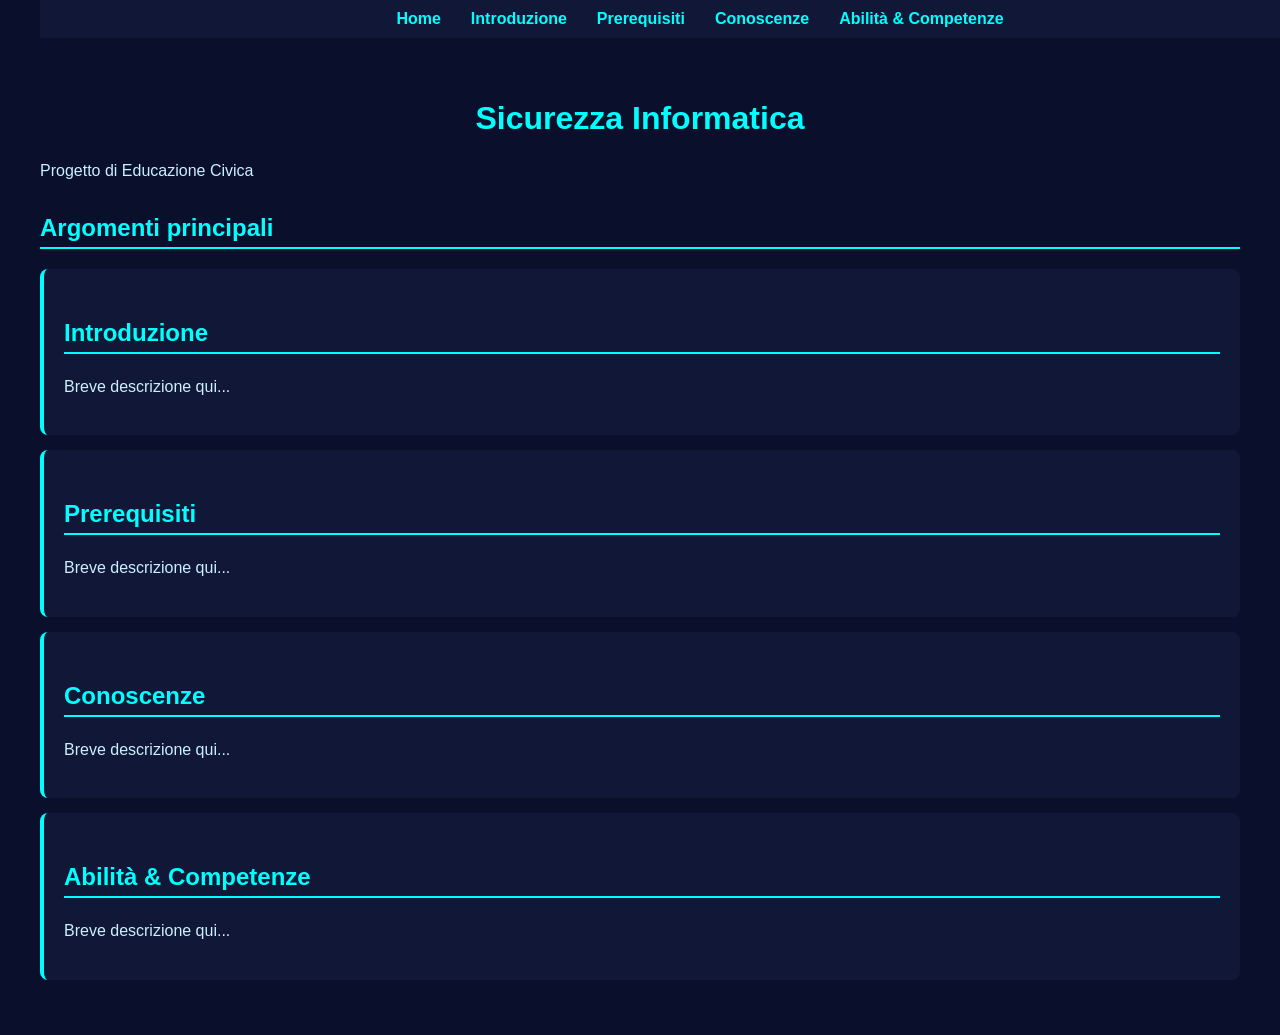
==== index.html @ 385b6d2a "Update index.html" ====
<!DOCTYPE html>
<html lang="it">
<head>
<meta charset="UTF-8">
<title>Sicurezza Informatica</title>
<link rel="stylesheet" href="style.css">
</head>
<body>

<!-- Navbar fissa -->
<nav>
  <a href="index.html">Home</a>
  <a href="introduzione.html">Introduzione</a>
  <a href="prerequisiti.html">Prerequisiti</a>
  <a href="conoscenze.html">Conoscenze</a>
  <a href="abilita-competenze.html">Abilità & Competenze</a>
</nav>

<h1>Sicurezza Informatica</h1>
<p>Progetto di Educazione Civica</p>

<h2>Argomenti principali</h2>

<div class="card">
  <h2>Introduzione</h2>
  <p>Breve descrizione qui...</p>
</div>

<div class="card">
  <h2>Prerequisiti</h2>
  <p>Breve descrizione qui...</p>
</div>

<div class="card">
  <h2>Conoscenze</h2>
  <p>Breve descrizione qui...</p>
</div>

<div class="card">
  <h2>Abilità & Competenze</h2>
  <p>Breve descrizione qui...</p>
</div>

</body>
</html>
---- style.css ----
body{
    font-family: Arial, sans-serif;
    margin:0;
    padding:70px 40px 40px 40px; /* in alto spazio per navbar */
    background-color:#0a0f2c; /* blu scuro */
    color:#e0f7fa;
}

h1{
    color:#00ffff; /* turchese puro */
    text-align:center;
    margin-top:30px;
}

h2{
    color:#00ffff;
    margin-top:30px;
    border-bottom:2px solid #00ffff;
    padding-bottom:5px;
}

p{
    line-height:1.6;
    color:#ccefff;
}

nav{
    position:fixed;
    top:0;
    width:100%;
    background:#111837;
    padding:10px 20px;
    z-index:100;
    display:flex;
    justify-content:center;
}

nav a{
    color:#00ffff;
    text-decoration:none;
    margin:0 15px;
    font-weight:bold;
    transition: color 0.3s ease;
}

nav a:hover{
    color:#66ffff;
}

.card{
    background:#111837;
    border-left:4px solid #00ffff;
    padding:20px;
    margin:15px 0;
    border-radius:8px;
    transition: all 0.3s ease;
}

.card:hover{
    background:#1a2466;
    transform: translateY(-3px);
}
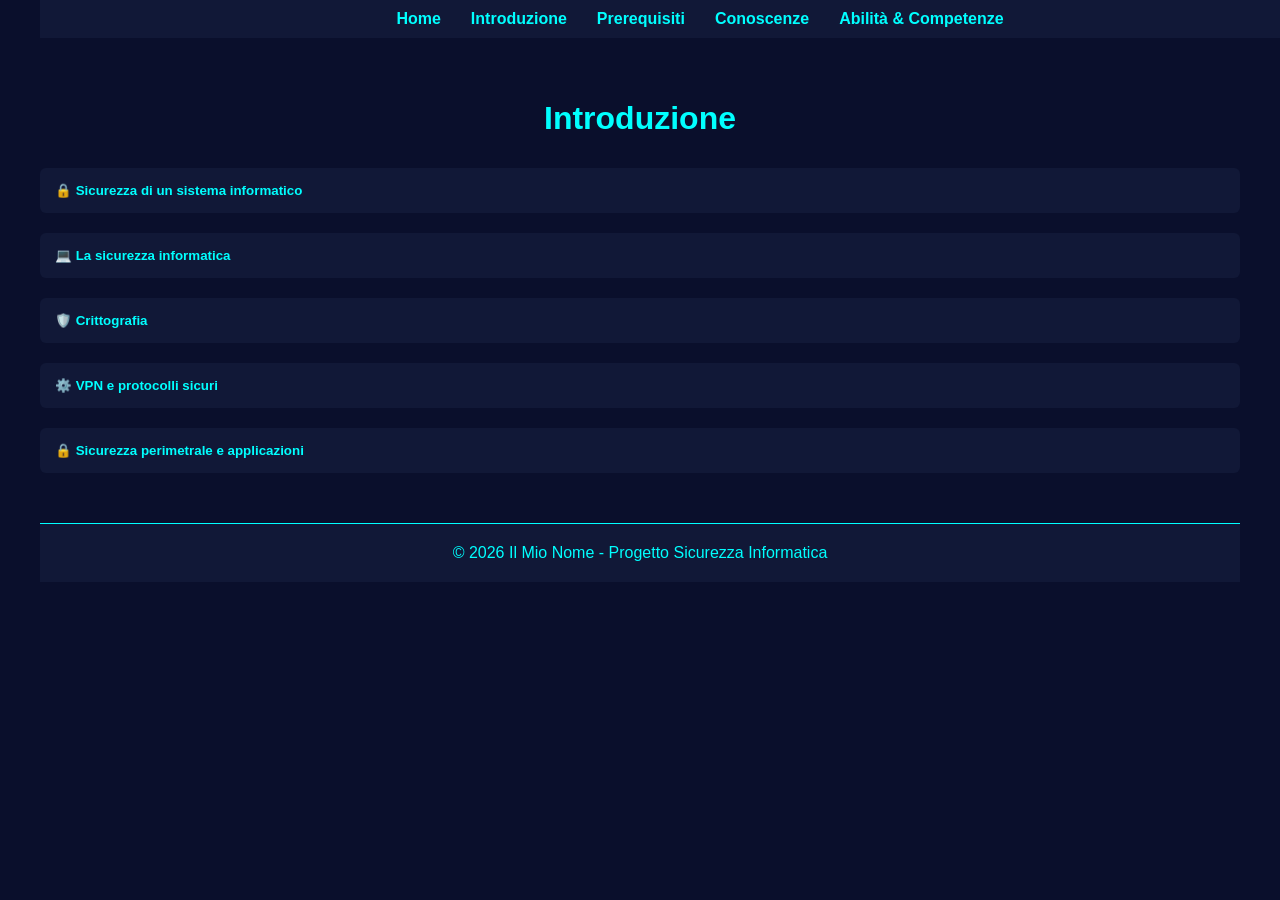
==== commit 092130cd: "Update index.html" ====
--- a/index.html
+++ b/index.html
@@ -2,12 +2,12 @@
 <html lang="it">
 <head>
 <meta charset="UTF-8">
-<title>Sicurezza Informatica</title>
+<title>Introduzione</title>
 <link rel="stylesheet" href="style.css">
+<script src="script.js"></script>
 </head>
 <body>
 
-<!-- Navbar fissa -->
 <nav>
   <a href="index.html">Home</a>
   <a href="introduzione.html">Introduzione</a>
@@ -16,30 +16,36 @@
   <a href="abilita-competenze.html">Abilità & Competenze</a>
 </nav>
 
-<h1>Sicurezza Informatica</h1>
-<p>Progetto di Educazione Civica</p>
+<h1>Introduzione</h1>
 
-<h2>Argomenti principali</h2>
-
-<div class="card">
-  <h2>Introduzione</h2>
-  <p>Breve descrizione qui...</p>
+<button class="collapsible">🔒 Sicurezza di un sistema informatico</button>
+<div class="content">
+  <p>Scrivi qui il testo...</p>
 </div>
 
-<div class="card">
-  <h2>Prerequisiti</h2>
-  <p>Breve descrizione qui...</p>
+<button class="collapsible">💻 La sicurezza informatica</button>
+<div class="content">
+  <p>Scrivi qui il testo...</p>
 </div>
 
-<div class="card">
-  <h2>Conoscenze</h2>
-  <p>Breve descrizione qui...</p>
+<button class="collapsible">🛡️ Crittografia</button>
+<div class="content">
+  <p>Scrivi qui il testo...</p>
 </div>
 
-<div class="card">
-  <h2>Abilità & Competenze</h2>
-  <p>Breve descrizione qui...</p>
+<button class="collapsible">⚙️ VPN e protocolli sicuri</button>
+<div class="content">
+  <p>Scrivi qui il testo...</p>
 </div>
+
+<button class="collapsible">🔒 Sicurezza perimetrale e applicazioni</button>
+<div class="content">
+  <p>Scrivi qui il testo...</p>
+</div>
+
+<footer>
+  © 2026 Il Mio Nome - Progetto Sicurezza Informatica
+</footer>
 
 </body>
 </html>
--- a/style.css
+++ b/style.css
@@ -1,13 +1,13 @@
 body{
     font-family: Arial, sans-serif;
     margin:0;
-    padding:70px 40px 40px 40px; /* in alto spazio per navbar */
-    background-color:#0a0f2c; /* blu scuro */
+    padding:70px 40px 40px 40px; /* spazio per navbar */
+    background-color:#0a0f2c;
     color:#e0f7fa;
 }
 
 h1{
-    color:#00ffff; /* turchese puro */
+    color:#00ffff;
     text-align:center;
     margin-top:30px;
 }
@@ -24,6 +24,7 @@
     color:#ccefff;
 }
 
+/* ===== Navbar fissa ===== */
 nav{
     position:fixed;
     top:0;
@@ -47,6 +48,7 @@
     color:#66ffff;
 }
 
+/* ===== Box/Card ===== */
 .card{
     background:#111837;
     border-left:4px solid #00ffff;
@@ -54,9 +56,45 @@
     margin:15px 0;
     border-radius:8px;
     transition: all 0.3s ease;
+    box-shadow: 0 0 10px rgba(0,255,255,0.3);
 }
 
 .card:hover{
     background:#1a2466;
     transform: translateY(-3px);
+    box-shadow: 0 0 20px rgba(0,255,255,0.5);
 }
+
+/* ===== Sezioni collapsible ===== */
+.collapsible {
+  background:#111837;
+  color:#00ffff;
+  cursor:pointer;
+  padding:15px;
+  width:100%;
+  border:none;
+  text-align:left;
+  font-weight:bold;
+  margin:10px 0;
+  border-radius:6px;
+  transition: background 0.3s ease;
+}
+.collapsible:hover { background:#1a2466; }
+
+.content {
+  padding:0 15px;
+  display:none;
+  background:#1a2466;
+  margin-bottom:10px;
+  border-radius:6px;
+}
+
+/* ===== Footer ===== */
+footer{
+  text-align:center;
+  margin-top:40px;
+  padding:20px;
+  color:#00ffff;
+  background:#111837;
+  border-top:1px solid #00ffff;
+}
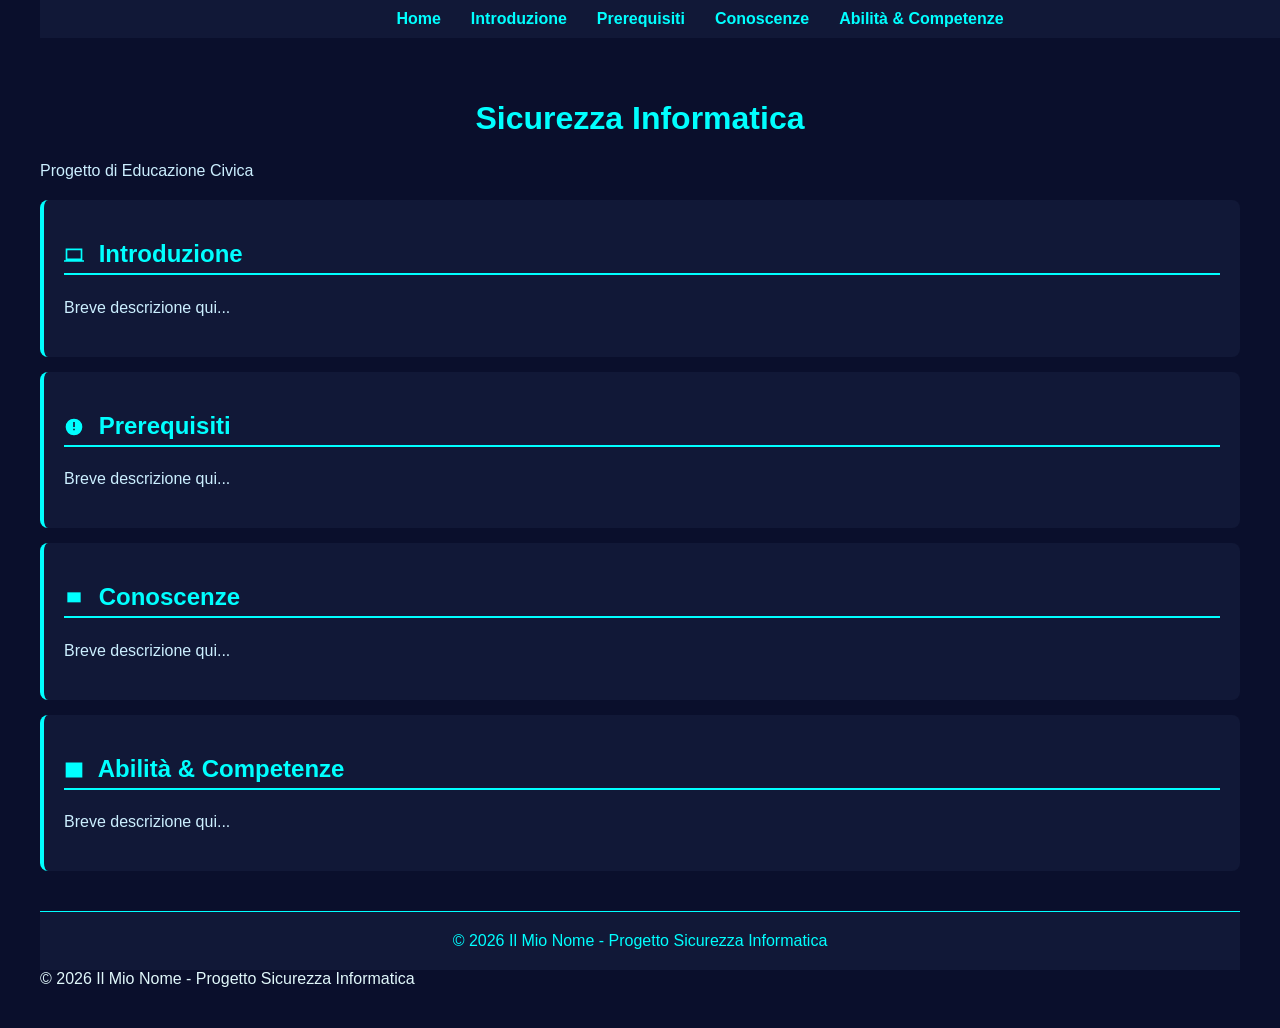
==== commit ff87a992: "Update index.html" ====
--- a/index.html
+++ b/index.html
@@ -2,9 +2,8 @@
 <html lang="it">
 <head>
 <meta charset="UTF-8">
-<title>Introduzione</title>
+<title>Sicurezza Informatica</title>
 <link rel="stylesheet" href="style.css">
-<script src="script.js"></script>
 </head>
 <body>
 
@@ -16,31 +15,47 @@
   <a href="abilita-competenze.html">Abilità & Competenze</a>
 </nav>
 
-<h1>Introduzione</h1>
+<h1>Sicurezza Informatica</h1>
+<p>Progetto di Educazione Civica</p>
 
-<button class="collapsible">🔒 Sicurezza di un sistema informatico</button>
-<div class="content">
-  <p>Scrivi qui il testo...</p>
+<div class="card">
+  <h2>
+    <svg xmlns="http://www.w3.org/2000/svg" width="20" height="20" fill="#00ffff" viewBox="0 0 24 24" style="vertical-align:middle; margin-right:8px;">
+      <path d="M2 3h20v14H2V3zm18 2H4v10h16V5zM0 17h24v2H0v-2z"/>
+    </svg>
+    Introduzione
+  </h2>
+  <p>Breve descrizione qui...</p>
 </div>
 
-<button class="collapsible">💻 La sicurezza informatica</button>
-<div class="content">
-  <p>Scrivi qui il testo...</p>
+<div class="card">
+  <h2>
+    <svg xmlns="http://www.w3.org/2000/svg" width="20" height="20" fill="#00ffff" viewBox="0 0 24 24" style="vertical-align:middle; margin-right:8px;">
+      <path d="M12 2a10 10 0 100 20 10 10 0 000-20zm1 14h-2v-2h2v2zm0-4h-2V6h2v6z"/>
+    </svg>
+    Prerequisiti
+  </h2>
+  <p>Breve descrizione qui...</p>
 </div>
 
-<button class="collapsible">🛡️ Crittografia</button>
-<div class="content">
-  <p>Scrivi qui il testo...</p>
+<div class="card">
+  <h2>
+    <svg xmlns="http://www.w3.org/2000/svg" width="20" height="20" fill="#00ffff" viewBox="0 0 24 24" style="vertical-align:middle; margin-right:8px;">
+      <path d="M4 4h16v12H4z"/>
+    </svg>
+    Conoscenze
+  </h2>
+  <p>Breve descrizione qui...</p>
 </div>
 
-<button class="collapsible">⚙️ VPN e protocolli sicuri</button>
-<div class="content">
-  <p>Scrivi qui il testo...</p>
-</div>
-
-<button class="collapsible">🔒 Sicurezza perimetrale e applicazioni</button>
-<div class="content">
-  <p>Scrivi qui il testo...</p>
+<div class="card">
+  <h2>
+    <svg xmlns="http://www.w3.org/2000/svg" width="20" height="20" fill="#00ffff" viewBox="0 0 24 24" style="vertical-align:middle; margin-right:8px;">
+      <path d="M2 3h20v18H2z"/>
+    </svg>
+    Abilità & Competenze
+  </h2>
+  <p>Breve descrizione qui...</p>
 </div>
 
 <footer>
@@ -49,3 +64,8 @@
 
 </body>
 </html>
+  © 2026 Il Mio Nome - Progetto Sicurezza Informatica
+</footer>
+
+</body>
+</html>
--- a/style.css
+++ b/style.css
@@ -1,30 +1,34 @@
+/* Corpo pagina */
 body{
     font-family: Arial, sans-serif;
     margin:0;
     padding:70px 40px 40px 40px; /* spazio per navbar */
-    background-color:#0a0f2c;
+    background-color:#0a0f2c; /* blu scuro */
     color:#e0f7fa;
 }
 
+/* Titoli principali */
 h1{
-    color:#00ffff;
+    color:#00ffff; /* turchese */
     text-align:center;
     margin-top:30px;
 }
 
+/* Titoli secondari */
 h2{
     color:#00ffff;
-    margin-top:30px;
+    margin-top:20px;
     border-bottom:2px solid #00ffff;
     padding-bottom:5px;
 }
 
+/* Testo */
 p{
     line-height:1.6;
     color:#ccefff;
 }
 
-/* ===== Navbar fissa ===== */
+/* Navbar fissa */
 nav{
     position:fixed;
     top:0;
@@ -48,7 +52,7 @@
     color:#66ffff;
 }
 
-/* ===== Box/Card ===== */
+/* Box / Card */
 .card{
     background:#111837;
     border-left:4px solid #00ffff;
@@ -56,45 +60,18 @@
     margin:15px 0;
     border-radius:8px;
     transition: all 0.3s ease;
-    box-shadow: 0 0 10px rgba(0,255,255,0.3);
 }
 
 .card:hover{
     background:#1a2466;
-    transform: translateY(-3px);
-    box-shadow: 0 0 20px rgba(0,255,255,0.5);
 }
 
-/* ===== Sezioni collapsible ===== */
-.collapsible {
-  background:#111837;
-  color:#00ffff;
-  cursor:pointer;
-  padding:15px;
-  width:100%;
-  border:none;
-  text-align:left;
-  font-weight:bold;
-  margin:10px 0;
-  border-radius:6px;
-  transition: background 0.3s ease;
+/* Footer */
+footer{
+    text-align:center;
+    margin-top:40px;
+    padding:20px;
+    color:#00ffff;
+    background:#111837;
+    border-top:1px solid #00ffff;
 }
-.collapsible:hover { background:#1a2466; }
-
-.content {
-  padding:0 15px;
-  display:none;
-  background:#1a2466;
-  margin-bottom:10px;
-  border-radius:6px;
-}
-
-/* ===== Footer ===== */
-footer{
-  text-align:center;
-  margin-top:40px;
-  padding:20px;
-  color:#00ffff;
-  background:#111837;
-  border-top:1px solid #00ffff;
-}
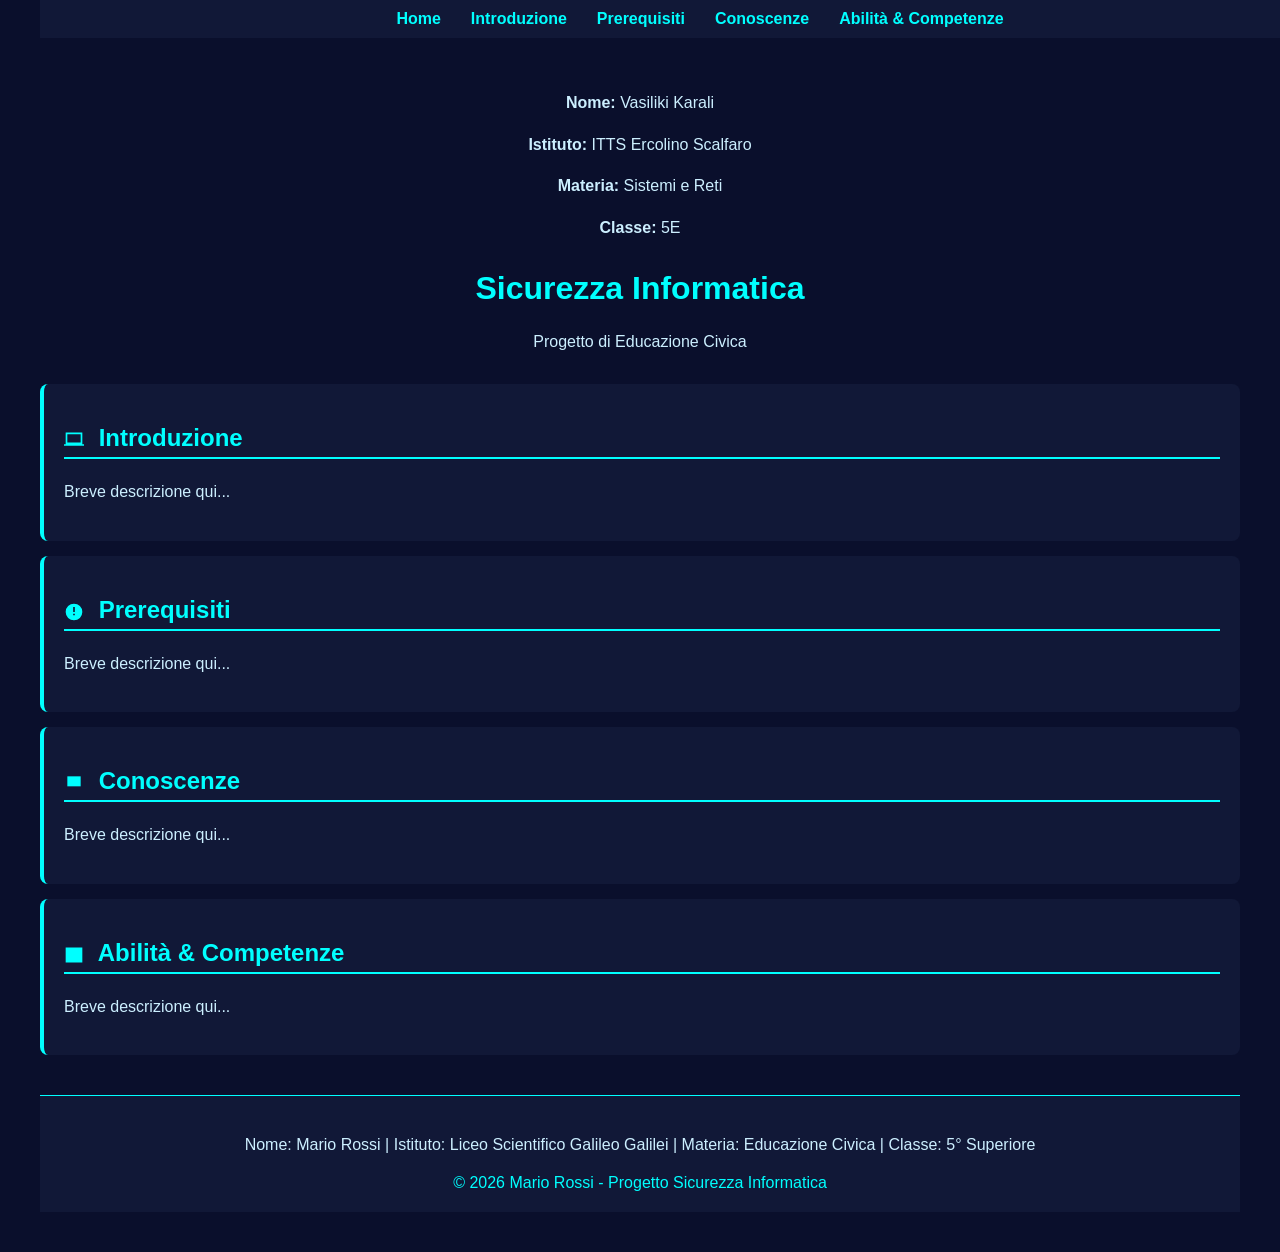
==== commit a38d6ecf: "Update index.html" ====
--- a/index.html
+++ b/index.html
@@ -7,6 +7,7 @@
 </head>
 <body>
 
+<!-- Navbar -->
 <nav>
   <a href="index.html">Home</a>
   <a href="introduzione.html">Introduzione</a>
@@ -15,9 +16,19 @@
   <a href="abilita-competenze.html">Abilità & Competenze</a>
 </nav>
 
+<!-- Header con informazioni personali -->
+<div class="header-info" style="text-align:center; margin:20px 0; color:#00ffff;">
+    <p><strong>Nome:</strong> Vasiliki Karali</p>
+    <p><strong>Istituto:</strong> ITTS Ercolino Scalfaro</p>
+    <p><strong>Materia:</strong> Sistemi e Reti</p>
+    <p><strong>Classe:</strong> 5E</p>
+</div>
+
+<!-- Titolo principale -->
 <h1>Sicurezza Informatica</h1>
-<p>Progetto di Educazione Civica</p>
+<p style="text-align:center; margin-bottom:30px;">Progetto di Educazione Civica</p>
 
+<!-- Card delle sezioni -->
 <div class="card">
   <h2>
     <svg xmlns="http://www.w3.org/2000/svg" width="20" height="20" fill="#00ffff" viewBox="0 0 24 24" style="vertical-align:middle; margin-right:8px;">
@@ -58,14 +69,11 @@
   <p>Breve descrizione qui...</p>
 </div>
 
+<!-- Footer -->
 <footer>
-  © 2026 Il Mio Nome - Progetto Sicurezza Informatica
+    <p>Nome: Mario Rossi | Istituto: Liceo Scientifico Galileo Galilei | Materia: Educazione Civica | Classe: 5° Superiore</p>
+    © 2026 Mario Rossi - Progetto Sicurezza Informatica
 </footer>
 
 </body>
 </html>
-  © 2026 Il Mio Nome - Progetto Sicurezza Informatica
-</footer>
-
-</body>
-</html>
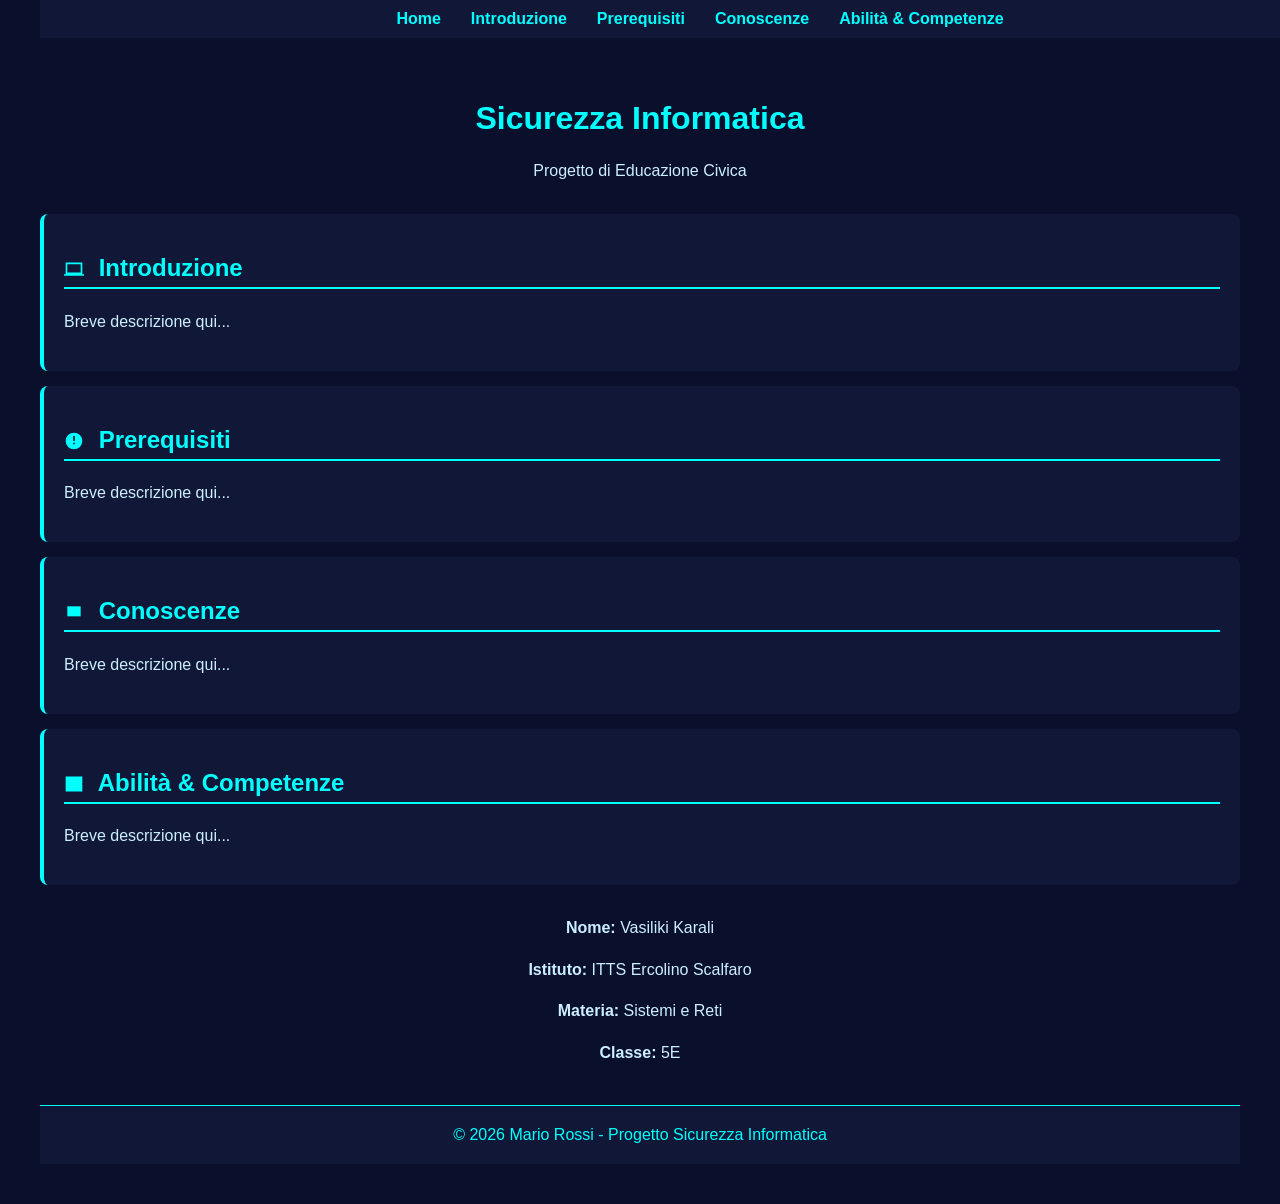
==== commit 70a3bf48: "Update index.html" ====
--- a/index.html
+++ b/index.html
@@ -15,14 +15,6 @@
   <a href="conoscenze.html">Conoscenze</a>
   <a href="abilita-competenze.html">Abilità & Competenze</a>
 </nav>
-
-<!-- Header con informazioni personali -->
-<div class="header-info" style="text-align:center; margin:20px 0; color:#00ffff;">
-    <p><strong>Nome:</strong> Vasiliki Karali</p>
-    <p><strong>Istituto:</strong> ITTS Ercolino Scalfaro</p>
-    <p><strong>Materia:</strong> Sistemi e Reti</p>
-    <p><strong>Classe:</strong> 5E</p>
-</div>
 
 <!-- Titolo principale -->
 <h1>Sicurezza Informatica</h1>
@@ -69,11 +61,20 @@
   <p>Breve descrizione qui...</p>
 </div>
 
+<!-- Info personali sotto le card -->
+<div class="header-info" style="text-align:center; margin:30px 0; color:#00ffff;">
+    <p><strong>Nome:</strong> Vasiliki Karali</p>
+    <p><strong>Istituto:</strong> ITTS Ercolino Scalfaro</p>
+    <p><strong>Materia:</strong> Sistemi e Reti</p>
+    <p><strong>Classe:</strong> 5E</p>
+</div>
+
 <!-- Footer -->
 <footer>
-    <p>Nome: Mario Rossi | Istituto: Liceo Scientifico Galileo Galilei | Materia: Educazione Civica | Classe: 5° Superiore</p>
     © 2026 Mario Rossi - Progetto Sicurezza Informatica
 </footer>
 
 </body>
 </html>
+</body>
+</html>
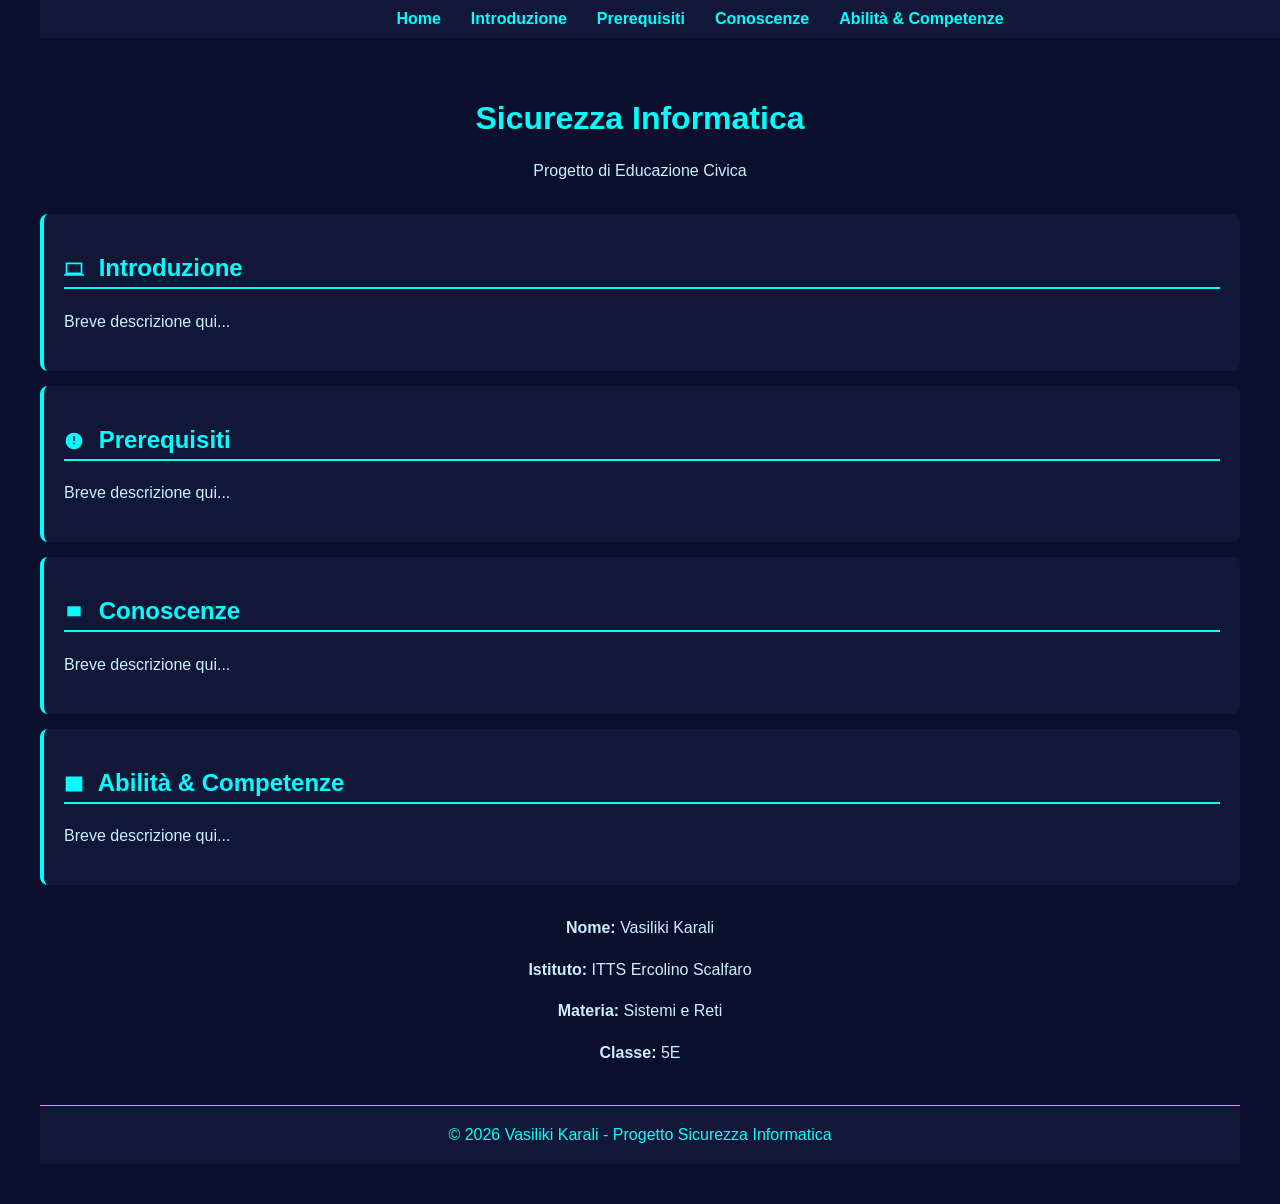
==== commit 50c9c9d0: "Update index.html" ====
--- a/index.html
+++ b/index.html
@@ -71,7 +71,7 @@
 
 <!-- Footer -->
 <footer>
-    © 2026 Mario Rossi - Progetto Sicurezza Informatica
+    © 2026 Vasiliki Karali - Progetto Sicurezza Informatica
 </footer>
 
 </body>
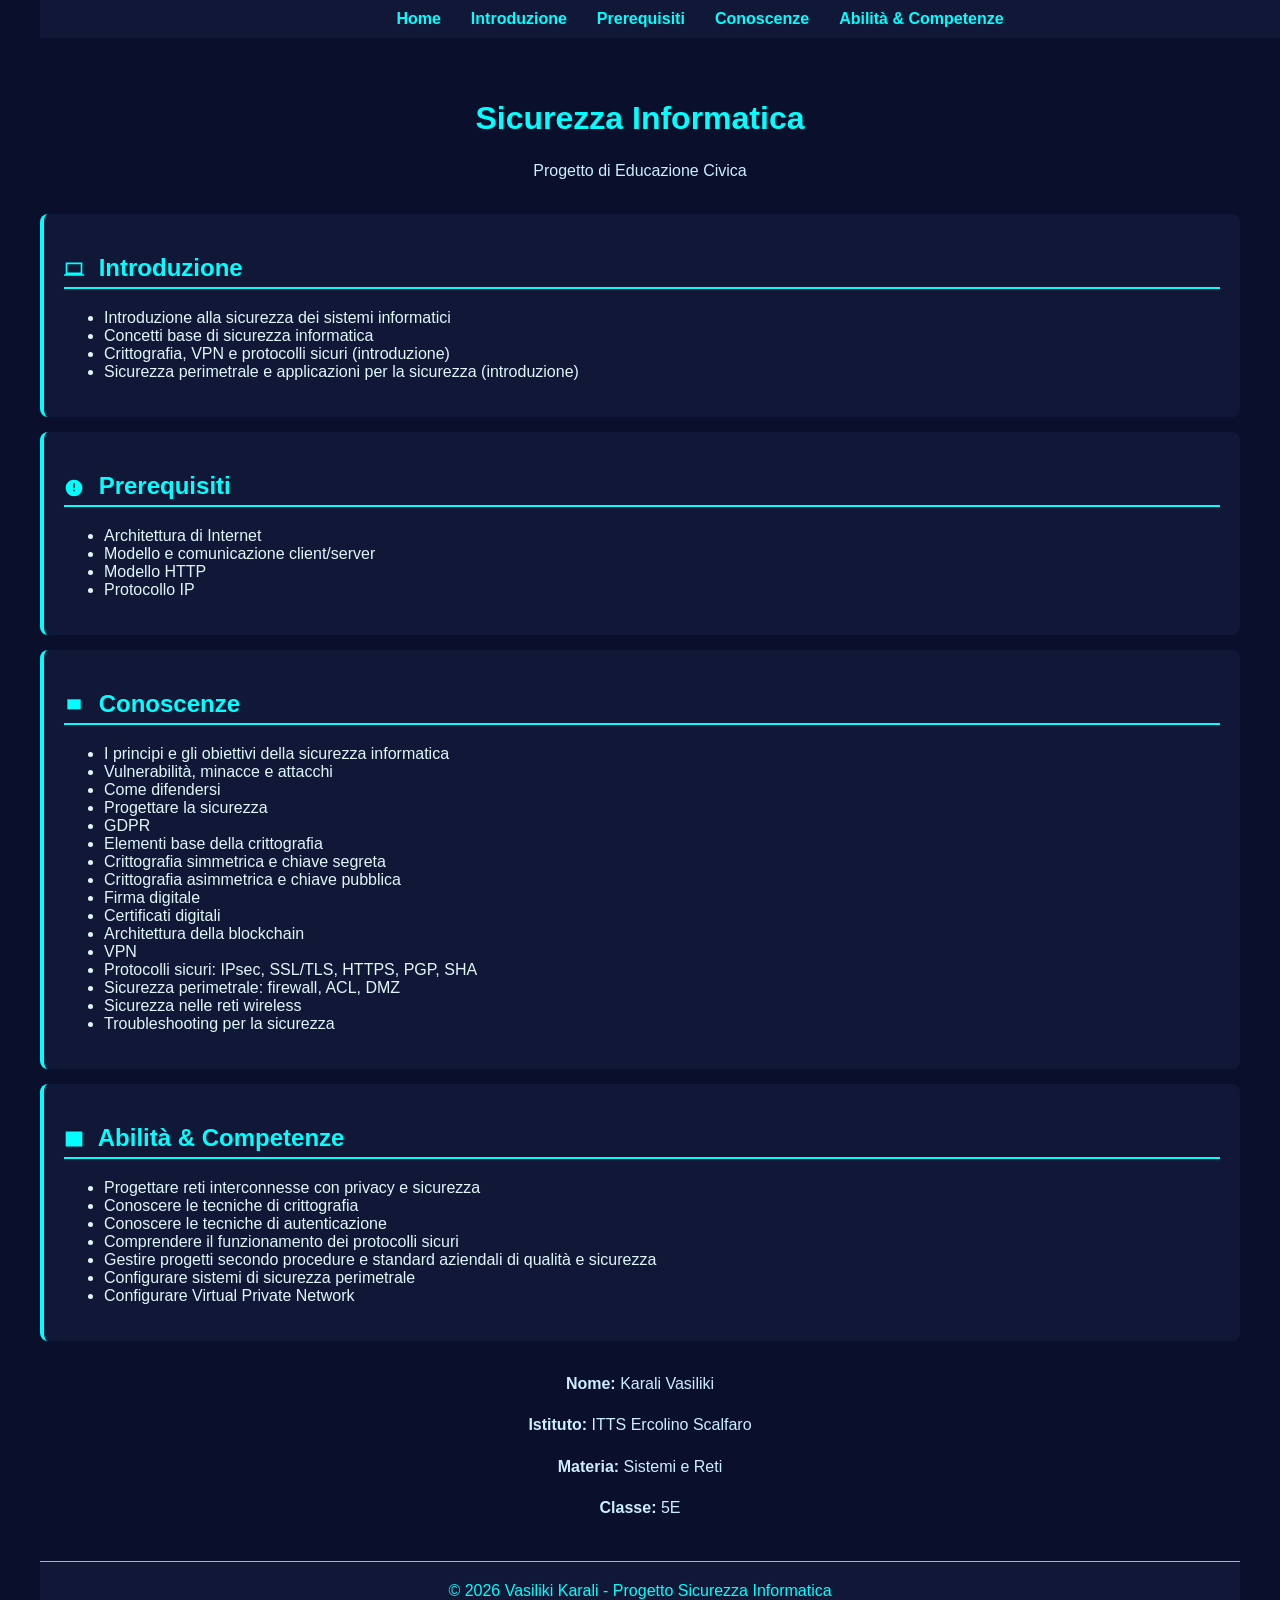
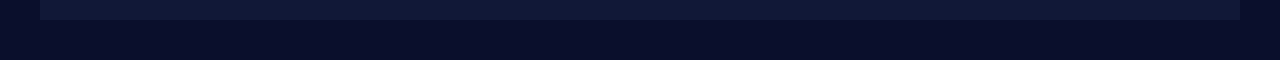
==== commit af1706cc: "Update index.html" ====
--- a/index.html
+++ b/index.html
@@ -9,7 +9,7 @@
 
 <!-- Navbar -->
 <nav>
-  <a href="index.html">Home</a>
+  <a href="index.html" class="active">Home</a>
   <a href="introduzione.html">Introduzione</a>
   <a href="prerequisiti.html">Prerequisiti</a>
   <a href="conoscenze.html">Conoscenze</a>
@@ -20,7 +20,7 @@
 <h1>Sicurezza Informatica</h1>
 <p style="text-align:center; margin-bottom:30px;">Progetto di Educazione Civica</p>
 
-<!-- Card delle sezioni -->
+<!-- Introduzione -->
 <div class="card">
   <h2>
     <svg xmlns="http://www.w3.org/2000/svg" width="20" height="20" fill="#00ffff" viewBox="0 0 24 24" style="vertical-align:middle; margin-right:8px;">
@@ -28,9 +28,15 @@
     </svg>
     Introduzione
   </h2>
-  <p>Breve descrizione qui...</p>
+  <ul>
+    <li>Introduzione alla sicurezza dei sistemi informatici</li>
+    <li>Concetti base di sicurezza informatica</li>
+    <li>Crittografia, VPN e protocolli sicuri (introduzione)</li>
+    <li>Sicurezza perimetrale e applicazioni per la sicurezza (introduzione)</li>
+  </ul>
 </div>
 
+<!-- Prerequisiti -->
 <div class="card">
   <h2>
     <svg xmlns="http://www.w3.org/2000/svg" width="20" height="20" fill="#00ffff" viewBox="0 0 24 24" style="vertical-align:middle; margin-right:8px;">
@@ -38,9 +44,15 @@
     </svg>
     Prerequisiti
   </h2>
-  <p>Breve descrizione qui...</p>
+  <ul>
+    <li>Architettura di Internet</li>
+    <li>Modello e comunicazione client/server</li>
+    <li>Modello HTTP</li>
+    <li>Protocollo IP</li>
+  </ul>
 </div>
 
+<!-- Conoscenze -->
 <div class="card">
   <h2>
     <svg xmlns="http://www.w3.org/2000/svg" width="20" height="20" fill="#00ffff" viewBox="0 0 24 24" style="vertical-align:middle; margin-right:8px;">
@@ -48,9 +60,27 @@
     </svg>
     Conoscenze
   </h2>
-  <p>Breve descrizione qui...</p>
+  <ul>
+    <li>I principi e gli obiettivi della sicurezza informatica</li>
+    <li>Vulnerabilità, minacce e attacchi</li>
+    <li>Come difendersi</li>
+    <li>Progettare la sicurezza</li>
+    <li>GDPR</li>
+    <li>Elementi base della crittografia</li>
+    <li>Crittografia simmetrica e chiave segreta</li>
+    <li>Crittografia asimmetrica e chiave pubblica</li>
+    <li>Firma digitale</li>
+    <li>Certificati digitali</li>
+    <li>Architettura della blockchain</li>
+    <li>VPN</li>
+    <li>Protocolli sicuri: IPsec, SSL/TLS, HTTPS, PGP, SHA</li>
+    <li>Sicurezza perimetrale: firewall, ACL, DMZ</li>
+    <li>Sicurezza nelle reti wireless</li>
+    <li>Troubleshooting per la sicurezza</li>
+  </ul>
 </div>
 
+<!-- Abilità & Competenze -->
 <div class="card">
   <h2>
     <svg xmlns="http://www.w3.org/2000/svg" width="20" height="20" fill="#00ffff" viewBox="0 0 24 24" style="vertical-align:middle; margin-right:8px;">
@@ -58,12 +88,20 @@
     </svg>
     Abilità & Competenze
   </h2>
-  <p>Breve descrizione qui...</p>
+  <ul>
+    <li>Progettare reti interconnesse con privacy e sicurezza</li>
+    <li>Conoscere le tecniche di crittografia</li>
+    <li>Conoscere le tecniche di autenticazione</li>
+    <li>Comprendere il funzionamento dei protocolli sicuri</li>
+    <li>Gestire progetti secondo procedure e standard aziendali di qualità e sicurezza</li>
+    <li>Configurare sistemi di sicurezza perimetrale</li>
+    <li>Configurare Virtual Private Network</li>
+  </ul>
 </div>
 
 <!-- Info personali sotto le card -->
 <div class="header-info" style="text-align:center; margin:30px 0; color:#00ffff;">
-    <p><strong>Nome:</strong> Vasiliki Karali</p>
+    <p><strong>Nome:</strong> Karali Vasiliki</p>
     <p><strong>Istituto:</strong> ITTS Ercolino Scalfaro</p>
     <p><strong>Materia:</strong> Sistemi e Reti</p>
     <p><strong>Classe:</strong> 5E</p>
@@ -76,5 +114,3 @@
 
 </body>
 </html>
-</body>
-</html>
--- a/style.css
+++ b/style.css
@@ -1,34 +1,11 @@
-/* Corpo pagina */
 body{
     font-family: Arial, sans-serif;
     margin:0;
-    padding:70px 40px 40px 40px; /* spazio per navbar */
-    background-color:#0a0f2c; /* blu scuro */
+    padding:70px 40px 40px 40px;
+    background-color:#0a0f2c;
     color:#e0f7fa;
 }
 
-/* Titoli principali */
-h1{
-    color:#00ffff; /* turchese */
-    text-align:center;
-    margin-top:30px;
-}
-
-/* Titoli secondari */
-h2{
-    color:#00ffff;
-    margin-top:20px;
-    border-bottom:2px solid #00ffff;
-    padding-bottom:5px;
-}
-
-/* Testo */
-p{
-    line-height:1.6;
-    color:#ccefff;
-}
-
-/* Navbar fissa */
 nav{
     position:fixed;
     top:0;
@@ -45,28 +22,34 @@
     text-decoration:none;
     margin:0 15px;
     font-weight:bold;
-    transition: color 0.3s ease;
 }
 
-nav a:hover{
-    color:#66ffff;
+h1{
+    color:#00ffff;
+    text-align:center;
+    margin-top:30px;
 }
 
-/* Box / Card */
+h2{
+    color:#00ffff;
+    margin-top:20px;
+    border-bottom:2px solid #00ffff;
+    padding-bottom:5px;
+}
+
+p{
+    line-height:1.6;
+    color:#ccefff;
+}
+
 .card{
     background:#111837;
     border-left:4px solid #00ffff;
     padding:20px;
     margin:15px 0;
     border-radius:8px;
-    transition: all 0.3s ease;
 }
 
-.card:hover{
-    background:#1a2466;
-}
-
-/* Footer */
 footer{
     text-align:center;
     margin-top:40px;
